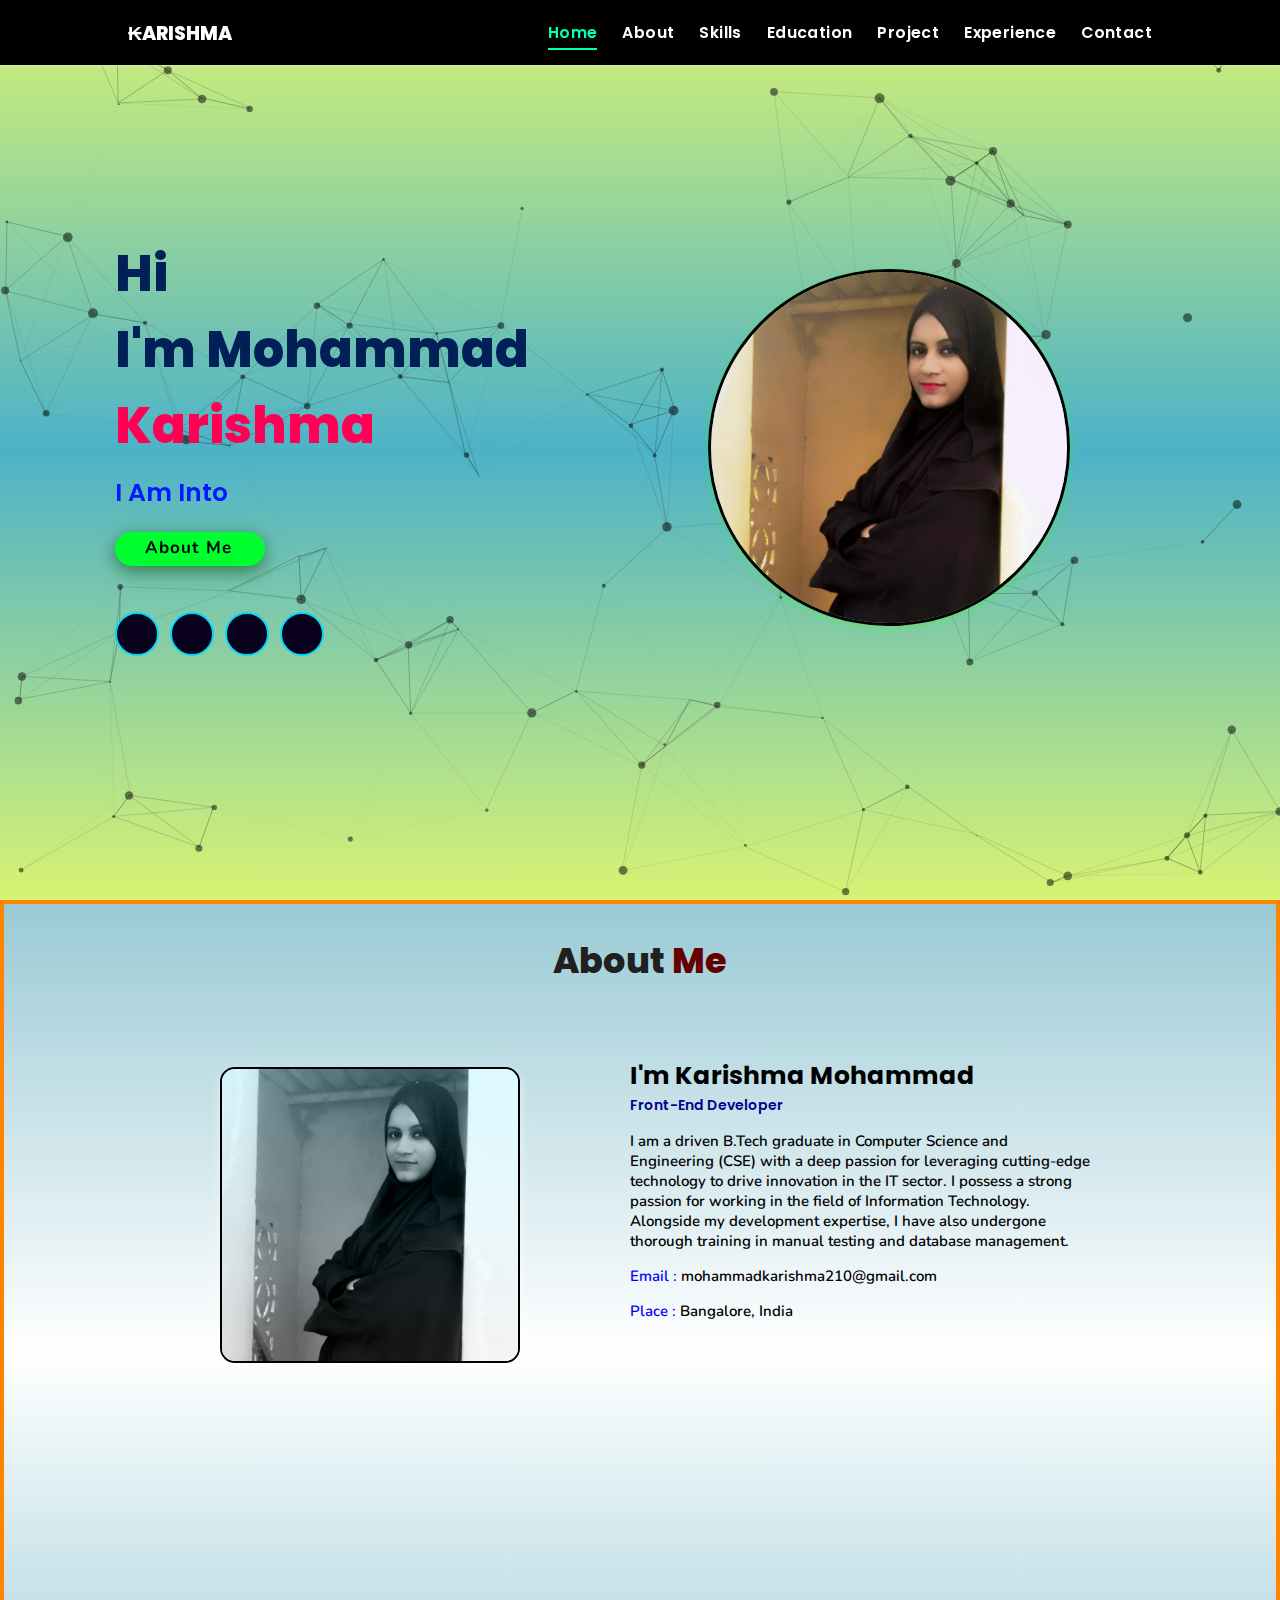
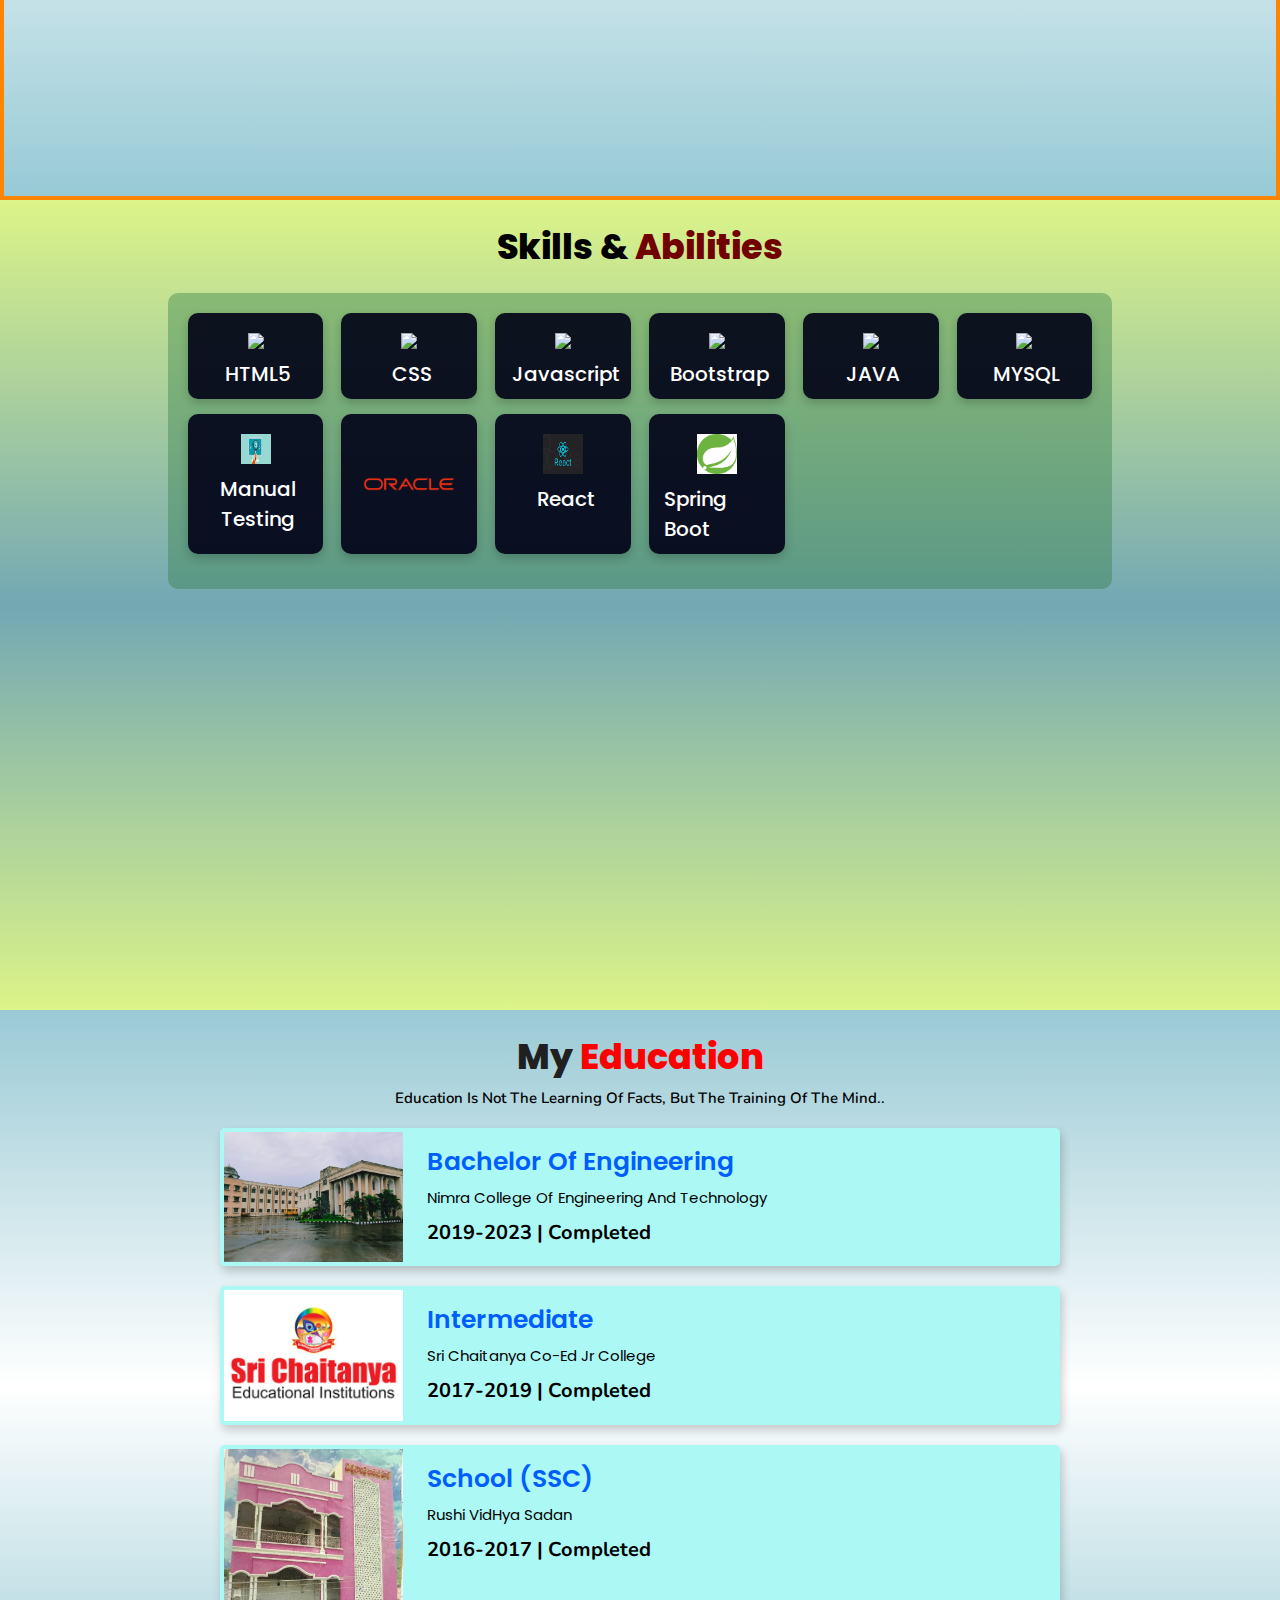
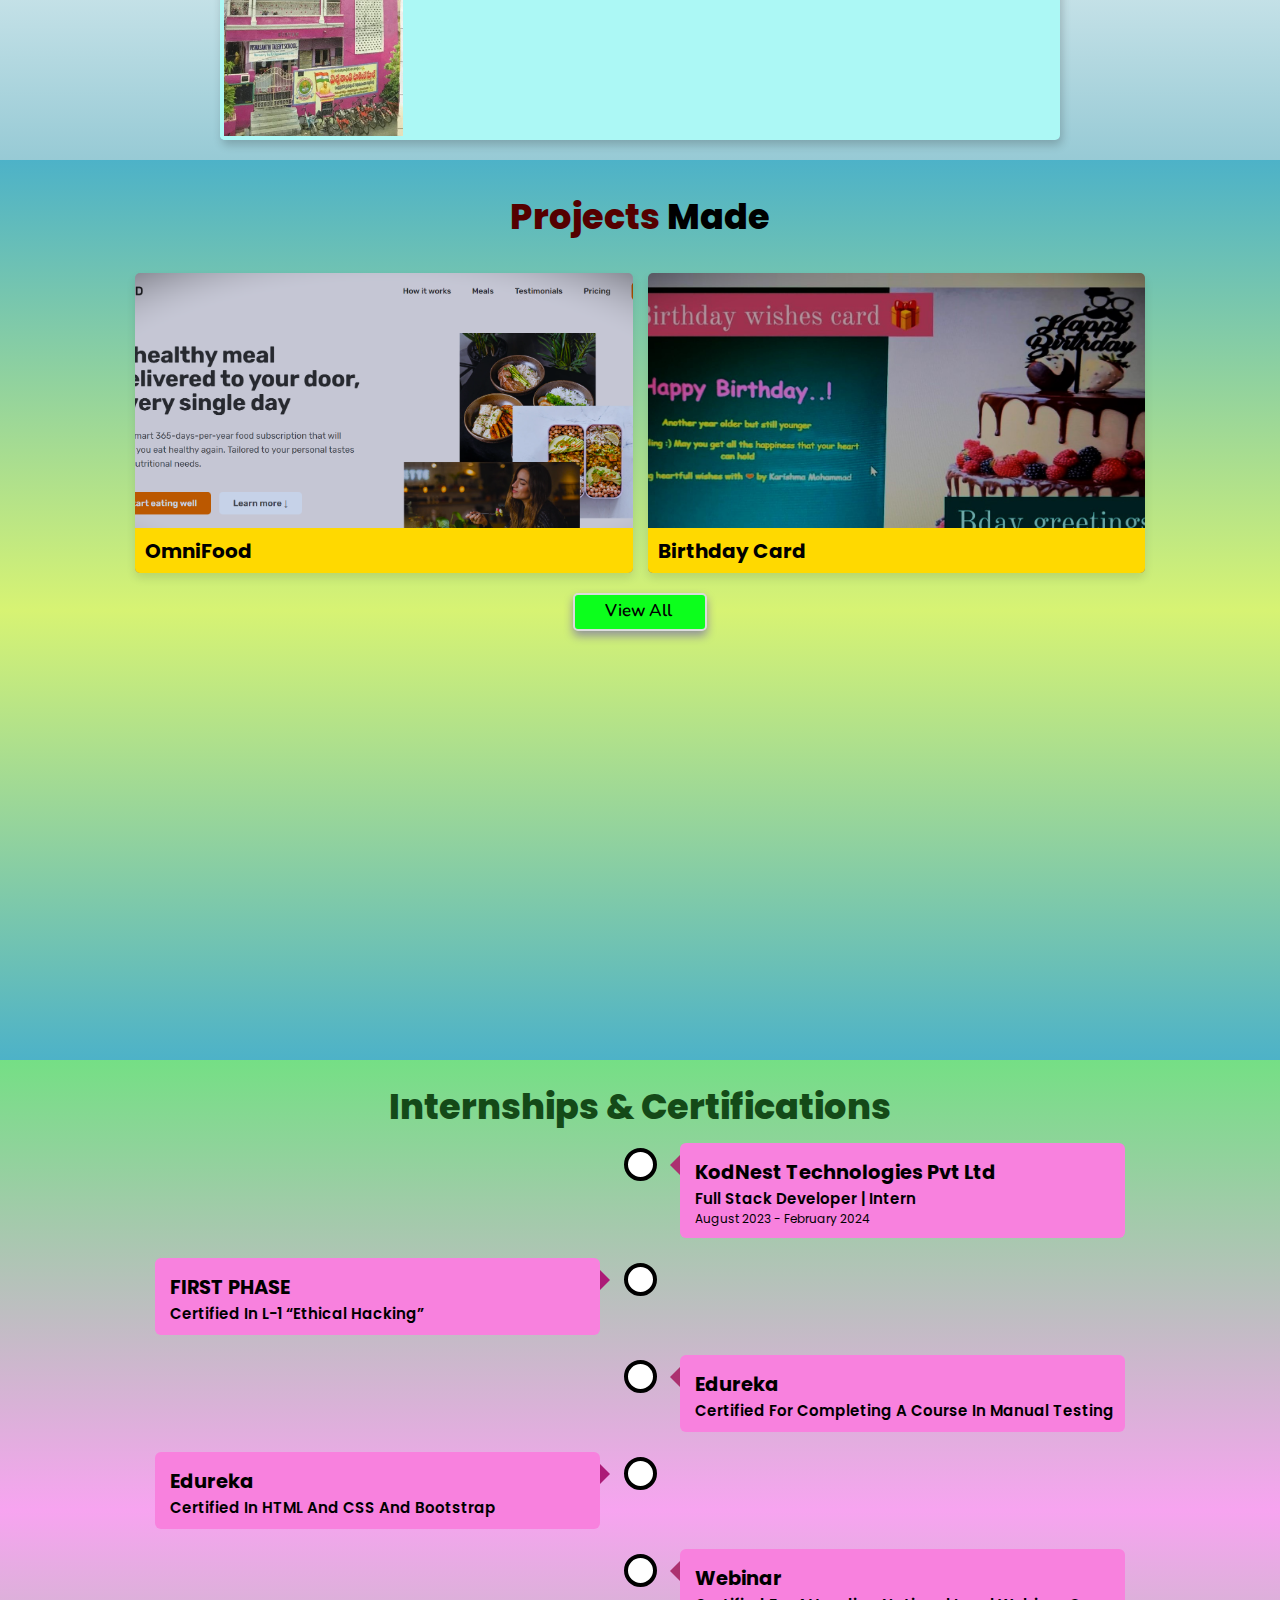
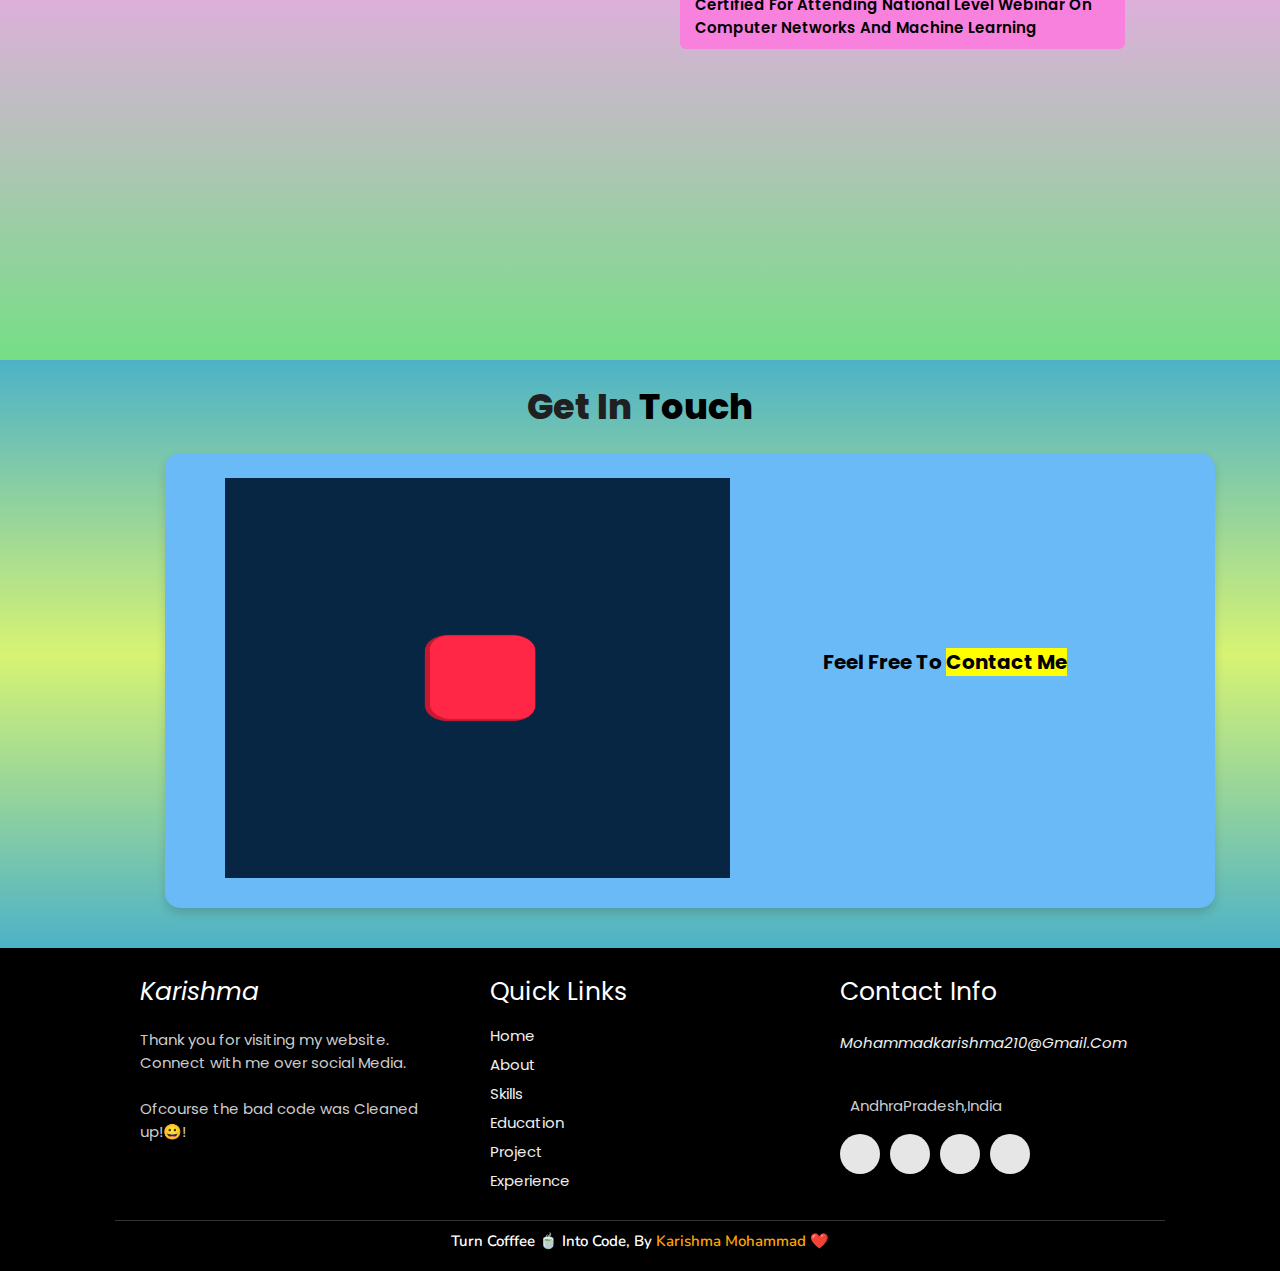
==== index.html @ 3799bb91 "Add files via upload" ====
<!DOCTYPE html>
<html lang="en">
<head>
    <meta charset="UTF-8">
    <meta http-equiv="X-UA-Compatible" content="IE=edge">
    <meta name="viewport" content="width=device-width, initial-scale=1.0">
    <meta name="keywords" content="Reshma portfolio, full stack developer, personal portfolio" />
    <meta name="description" content="Welcome to Reshma's Portfolio. Full-Stack Web Developer" />
    <!-- Custom CSS -->
    <link rel="stylesheet" href="style.css">
    <!-- Font Awesome -->
    <link rel="stylesheet" href="https://cdnjs.cloudflare.com/ajax/libs/font-awesome/5.15.3/css/all.min.css" integrity="sha512-iBBXm8fW90+nuLcSKlbmrPcLa0OT92xO1BIsZ+ywDWZCvqsWgccV3gFoRBv0z+8dLJgyAHIhR35VZc2oM/gI1w==" crossorigin="anonymous" referrerpolicy="no-referrer" />
    <!-- Favicon -->
    <link id='favicon' rel="shortcut icon" href="favicon_io/favicon-32x32.png" type="image/x-png">

    <title>Mohammad Karishma❤️</title>
</head>
<body oncontextmenu="return false">

<!-- navbar starts -->
<header>
        <h1 class="logo"><i class="fab fa-K-project"></i>₭aRISHMA</h1>

        <div id="menu" class="fas fa-bars"></div>
        <nav class="navbar">
            <ul>
            <li><a class="active" href="#home">Home</a></li>
            <li><a href="#about">About</a></li>
            <li><a href="#skills">Skills</a></li>
            <li><a href="#education">Education</a></li>
            <li><a href="#work">Project</a></li>
            <li><a href="#experience">Experience</a></li>
            <li><a href="#contact">Contact</a></li>
            </ul>
        </nav>
</header>
<!-- navbar ends -->


<!-- hero section starts -->
<section class="home" id="home">
    <div id="particles-js"></div>

    <div class="content">
    <h2>Hi<br/> I'm Mohammad <span>Karishma</span></h2>
    <p>i am into <span class="typing-text"></span></p>
    <a href="#about" class="btn"><span>About Me</span>
      <i class="fas fa-arrow-circle-down"></i>
    </a>
    <div class="socials">
        <ul class="social-icons">
          <li><a class="linkedin" aria-label="LinkedIn" href="https://www.linkedin.com/in/karishma-mohammad-346513248/" target="_blank"><i class="fab fa-linkedin"></i></a></li> 
          <li><a class="github" aria-label="GitHub" href="https://github.com/karishmamohammad21" target="_blank"><i class="fab fa-github"></i></a></li>
          <a href="mailto:mohammadkarishma210@gmail.com" class="fas fa-envelope" aria-label="Mail" target="_blank"></a>
          <a href="https://www.instagram.com/karshe_queen/" class="fab fa-instagram" aria-label="Instagram" target="_blank"></a>
        </ul>
      </div>
    </div>
<div class="image">
    <img draggable="false" class="tilt" src="images/my propic.jpg" alt="mypic">
</div>
</section>
<!-- hero section ends -->


<!-- about section starts -->
<section class="about" id="about">
    <h2 class="heading"><i class="fas fa-user-alt"></i> About <span>Me</span></h2>
    
    <div class="row">

    <div class="image">
        <img draggable="false" class="tilt" src="images/my propic.jpg" alt="">
    </div>
    <div class="content">
        <h3>I'm Karishma Mohammad</h3>
        <span class="tag">Front-end Developer</span>
        
        <p>I am a driven B.Tech graduate in Computer Science and
          Engineering (CSE) with a deep passion for leveraging
          cutting-edge technology to drive innovation in the IT
          sector. I possess a strong passion for working in the field of
          Information Technology. Alongside my development
          expertise, I have also undergone thorough training in
          manual testing and database management. </p>
        
        <div class="box-container">
            <div class="box">
              <p><span> email : </span> mohammadkarishma210@gmail.com</p>
              <p><span> place : </span> Bangalore, India</p>
            </div>
        </div>
       
    </div>
    </div>
</section>
<!-- about section ends -->

<!-- skills section starts -->
<section class="skills" id="skills">

    <h2 class="heading"><i class="fas fa-laptop-code"></i> Skills & <span>Abilities</span></h2>

    <div class="container">
          <div class="row" id="skillsContainer">

             <div class="bar">
              <div class="info">
                <img src="https://img.icons8.com/color/48/000000/html-5--v1.png"/>
                <span>HTML5</span>
              </div>
            </div> 

            <div class="bar">
              <div class="info">
                <img src="https://img.icons8.com/color/48/000000/css3.png"/>
                <span>CSS</span>
              </div>
            </div> 

            <div class="bar">
              <div class="info">
                <img src="https://img.icons8.com/color/48/000000/javascript--v1.png"/>
                <span>javascript</span>
              </div>
            </div> 

            <div class="bar">
              <div class="info">
                <img src="https://img.icons8.com/color/48/000000/bootstrap.png"/>
                <span>Bootstrap</span>
              </div>
            </div> 

            <div class="bar">
              <div class="info">
                <img src="https://img.icons8.com/color/48/000000/java-coffee-cup-logo--v1.png"/>
                <span>JAVA</span>
              </div>
            </div> 

            <div class="bar">
              <div class="info">
                <img src="https://img.icons8.com/color/48/000000/mysql-logo.png"/>
                <span>MYSQL</span>
              </div>
            </div> 
      </div>

      <div class="row" id="skillsContainer">
       <div class="bar">
        <div class="info">
          <img src="images/Software-Tester.jpg"  width="30px" height="30px"/>
          <span style="text-align: center;">Manual Testing</span>
        </div>
      </div> 

       <div class="bar">
         <div class="info">
           <img src="images/oracel.png" width="100px" height="100px"/>
         </div>
       </div> 


       <div class="bar">
        <div class="info">
          <img src="images/react.jpg" width="40px" height="40px"/>
          <span>React</span>
        </div>
      </div> 

      <div class="bar">
        <div class="info">
          <img src="images/spring.png" width="40px" height="40px"/>
          <span>Spring boot</span>
        </div>
      </div> 

      
 
 </div>
</div>
</section>
<!-- skills section ends -->


<!-- education section starts -->
<section class="education" id="education">

  <h1 class="heading"><i class="fas fa-graduation-cap"></i> My <span>Education</span></h1>

    <p class="qoute">Education is not the learning of Facts, but the training of the Mind..</p>

    <div class="box-container">

    <div class="box">
        <div class="image">
        <img draggable="false" src="images/btech Campus.jpg" alt="">
        </div>
        <div class="content">
        <h3>Bachelor of Engineering</h3>
        <p>Nimra College of Engineering and Technology</p>
        <h4>2019-2023 | Completed</h4>
        </div>
    </div>

    <div class="box">
      <div class="image">
      <img draggable="false" src="images/Sri-Chaitanya-Educational-Institutions.jpg" alt="">
      </div>
      <div class="content">
      <h3>Intermediate</h3>
      <p>Sri Chaitanya Co-ed jr college</p>
      <h4>2017-2019 | Completed</h4>
      </div>
    </div>

    <div class="box">
      <div class="image">
      <img draggable="false" src="images/school.jpg" alt="">
      </div>
      <div class="content">
      <h3>School (SSC)</h3>
      <p>Rushi VidHya Sadan</p>
      <h4>2016-2017 | Completed</h4>
      </div>
    </div>

</div>
</section>
<!-- education section ends -->


<!-- work project section starts -->
<section class="work" id="work">

  <h2 class="heading"><i class="fas fa-laptop-code"></i> Projects <span>Made</span></h2>

  <div class="box-container">

     <div class="box tilt">
      <img draggable="false" src="images/projectomnifood.png" alt="" />
      <div class="content">
        <div class="tag">
        <h3>OmniFood</h3>
        </div>
        <div class="desc">
          <p>A Healthy Meal Delivered To Your Door, Every Single Day</p>
          <div class="btns">
            <a href="#" class="btn" target="_blank">Turn Cofffee 🍵 into Code</a>
           </div>
        </div>
      </div>
    </div> 

    <div class="box tilt">
      <img draggable="false" src="images/projectbday.jpg" alt="greeting card" />
      <div class="content">
        <div class="tag">
        <h3>Birthday Card</h3>
        </div>
        <div class="desc">
          <p>Wish a day Fills with Love❤️</p>
          <div class="btns">
            <a href="#" class="btn" target="_blank"></i>Turn Cofffee 🍵 into Code</a>
           </div>
        </div>
      </div>
    </div> 

</div>

<div class="viewall">
  <a href="project.html" class="btn"><span>View All</span>
    <i class="fas fa-arrow-right"></i>
</a>
</div>

</section>
<!-- work project section ends -->

<!-- internship section starts -->
<section class="experience" id="experience">
  <h2 class="heading"><i class="fas fa-briefcase"></i> Internships & Certifications</h2>
  <div class="timeline">
    <div class="container right">
      <div class="content">
        <div class="tag">
          <h2>KodNest Technologies Pvt Ltd</h2>
        </div>
        <div class="desc">
            <h3>Full Stack Developer | Intern</h3>
            <p>August 2023 - february 2024</p>
        </div>
      </div>
    </div>

    <div class="container left">
      <div class="content">
        <div class="tag">
          <h2>FIRST PHASE</h2>
        </div>
        <div class="desc">
            <h3>Certified in L-1 “Ethical Hacking”</h3>
        </div>
      </div>
    </div>

    <div class="container right">
      <div class="content">
        <div class="tag">
          <h2>Edureka </h2>
        </div>
        <div class="desc">
            <h3> Certified for completing a course in Manual Testing </h3>
        </div>
      </div>
    </div>

    <div class="container left">
      <div class="content">
        <div class="tag">
          <h2>Edureka</h2>
        </div>
        <div class="desc">
            <h3>Certified in HTML and CSS and bootstrap </h3>
        </div>
      </div>
    </div>
    <div class="container right">
        <div class="content">
          <div class="tag">
            <h2>webinar</h2>
          </div>
          <div class="desc">
              <h3>Certified for attending National Level Webinar on Computer Networks and Machine Learning</h3>
          </div>
        </div>
      </div>
  </div>
</section>
<!-- internship section ends -->

<!-- contact section starts -->
<section class="contact" id="contact">
  
  <h2 class="heading"><i class="fas fa-headset"></i> Get in <span>Touch</span></h2>

  <div class="container">
    <div class="content">
      <div class="image-box">
        <img draggable="false" src="images/loader.gif" alt="">
      </div>
      <div class="text">
        <h1>Feel free to <mark>contact me</mark></h1>
          <div class="share">
              <a href="https://www.linkedin.com/in/karishma-mohammad-346513248/" class="fab fa-linkedin" aria-label="LinkedIn" target="_blank"></a>
              <a href="https://www.instagram.com/karshe_queen/" class="fab fa-instagram" aria-label="Instagram" target="_blank"></a>
              <a href="mailto:mohammadkarishma@gmail.com" class="fas fa-envelope" aria-label="Mail" target="_blank"></a>
              <a href="https://github.com/karishmamohammad21" class="fab fa-github" aria-label="GitHub" target="_blank"></a>
          </div>
      </div>
  </div>
  </div>
</section>
<!-- contact section ends -->


<!-- footer section starts -->
<section class="footer">

  <div class="box-container">

      <div class="box">
          <h3><i>Karishma</i></h3>
          <p>Thank you for visiting my  website. Connect with me over social Media. <br/> <br/> Ofcourse the bad code was Cleaned up!😀!</p>
      </div>

      <div class="box">
          <h3>Quick links</h3>
          <a href="#home"><i class="fas fa-chevron-circle-right"></i> Home</a>
          <a href="#about"><i class="fas fa-chevron-circle-right"></i> About</a>
          <a href="#skills"><i class="fas fa-chevron-circle-right"></i> Skills</a>
          <a href="#education"><i class="fas fa-chevron-circle-right"></i> Education</a>
          <a href="#Project"><i class="fas fa-chevron-circle-right"></i> Project</a>
          <a href="#experience"><i class="fas fa-chevron-circle-right"></i> Experience</a>
      </div>

      <div class="box">
          <h3>contact info</h3>
          <p> <i class="fas fa-envelope"><a href="mailto:mohammadkarishma@gmail.com">mohammadkarishma210@gmail.com</a></i></p>
          <p> <i class="fas fa-map-marked-alt"></i>AndhraPradesh,India</p>
          <div class="share">
              <a href="https://www.linkedin.com/in/karishma-mohammad-346513248/" class="fab fa-linkedin" aria-label="LinkedIn" target="_blank"></a>
              <a href="https://github.com/karishmamohammad21" class="fab fa-github" aria-label="GitHub" target="_blank"></a>
              <a href="mailto:mohammadkarishma210@gmail.com" class="fas fa-envelope" aria-label="Mail" target="_blank"></a>
              <a href="https://www.instagram.com/karshe_queen/" class="fab fa-instagram" aria-label="Instagram" target="_blank"></a>
          </div>
      </div>
  </div>

  <h1 class="credit">Turn Cofffee 🍵 into Code, by<a href="#"> Karishma Mohammad ❤️</a></h1>

</section>
<!-- footer section ends -->


<!-- scroll top btn -->
<a href="#home" aria-label="ScrollTop" class="fas fa-angle-up" id="scroll-top"></a>
<!-- scroll back to top -->


<!-- ==== ALL MAJOR JAVASCRIPT CDNS STARTS ==== -->
<!-- jquery cdn -->
<script src="https://cdnjs.cloudflare.com/ajax/libs/jquery/3.6.0/jquery.min.js" integrity="sha512-894YE6QWD5I59HgZOGReFYm4dnWc1Qt5NtvYSaNcOP+u1T9qYdvdihz0PPSiiqn/+/3e7Jo4EaG7TubfWGUrMQ==" crossorigin="anonymous" referrerpolicy="no-referrer"></script>

<!-- typed.js cdn -->
<script src="https://cdnjs.cloudflare.com/ajax/libs/typed.js/2.0.5/typed.min.js" integrity="sha512-1KbKusm/hAtkX5FScVR5G36wodIMnVd/aP04af06iyQTkD17szAMGNmxfNH+tEuFp3Og/P5G32L1qEC47CZbUQ==" crossorigin="anonymous" referrerpolicy="no-referrer"></script>

<!-- particle.js links -->
<script src="particles.min.js"></script>
<script src="app.js"></script>

<!-- vanilla tilt.js links -->
<script src="https://cdnjs.cloudflare.com/ajax/libs/vanilla-tilt/1.7.0/vanilla-tilt.min.js" integrity="sha512-SttpKhJqONuBVxbRcuH0wezjuX+BoFoli0yPsnrAADcHsQMW8rkR84ItFHGIkPvhnlRnE2FaifDOUw+EltbuHg==" crossorigin="anonymous" referrerpolicy="no-referrer"></script>

<!-- scroll reveal anim -->
<script src="https://unpkg.com/scrollreveal"></script>

<script
      type="text/javascript"
      src="https://cdn.jsdelivr.net/npm/emailjs-com@3/dist/email.min.js"
    ></script>

<!-- ==== ALL MAJOR JAVASCRIPT CDNS ENDS ==== -->

<script src="script.js"></script>

</body>
</html>
---- style.css ----
@import url("https://fonts.googleapis.com/css2?family=Poppins:wght@400;600;700&display=swap");
@import url("https://fonts.googleapis.com/css2?family=Nunito:ital,wght@0,300;0,400;0,600;0,700;1,300;1,400&display=swap");

* {
  margin: 0;
  padding: 0;
  box-sizing: border-box;
  text-decoration: none;
  outline: none;
  border: none;
  text-transform: capitalize;
  transition: all 0.2s linear;
}
html {
  font-size: 62.5%;
  overflow-x: hidden;
  scroll-behavior: smooth;
}
body {
  background: #fff5f5;
  font-family: "Poppins", sans-serif;
}

*::selection {
  background: #5b7200;
  color: #fff;
}

html {
  font-size: 62.5%;
  overflow-x: hidden;
}
html::-webkit-scrollbar {
  width: 0.8rem;
}
html::-webkit-scrollbar-track {
  background: rgb(0, 0, 0);
}
html::-webkit-scrollbar-thumb {
  background: #420177;
}

/* pre loader start */
.loader-container {
  position: fixed;
  top: 0;
  left: 0;
  z-index: 10000;
  background: #000000;
  display: flex;
  align-items: center;
  justify-content: center;
  height: 100%;
  width: 100%;
}
.loader-container.fade-out {
  top: -120%;
}
/* pre loader end */

/* navbar starts */
header {
  position: fixed;
  top: 0;
  left: 0;
  right: 0;
  z-index: 1000;
  display: flex;
  align-items: center;
  justify-content: space-between;
  padding: 1.7rem 10%;
  height: 6.5rem;
  background-color: #000000;
  box-shadow: 0 1px 4px rgba(255, 255, 255, 0.3);
}
section {
  min-height: 100vh;
  padding: 2rem 9%;
}
.heading {
  font-size: 3.5rem;
  color: rgb(32, 32, 32);
  font-weight: 800;
  text-align: center;
}
.heading span {
  color: rgb(0, 246, 12);
}
header .logo {
  font-size: 1.9rem;
  font-weight: 800;
  text-decoration: none;
  color: #ffffff;
}
header .logo i {
  font-size: 2.2rem;
}
header .logo:hover {
  color: #fc9300;
}
header .navbar ul {
  list-style: none;
  display: flex;
  justify-content: center;
  align-items: center;
}
header .navbar li {
  margin-left: 2.5rem;
}
header .navbar ul li a {
  font-size: 1.57rem;
  color: #ffffff;
  font-weight: 600;
  text-decoration: none;
  letter-spacing: 0.04rem;
  transition: 0.2s;
}
header .navbar ul li a.active,
header .navbar ul li a:hover {
  color: #00ffb7;
  border-bottom: 0.2rem solid #00ffb7;
  padding: 0.5rem 0;
}
/* navbar ends */

/* hamburger icon starts*/
#menu {
  font-size: 3rem;
  cursor: pointer;
  color: rgb(177, 42, 204);
  display: none;
}
@media (max-width: 768px) {
  #menu {
    display: block;
  }
  header .navbar {
    position: fixed;
    top: 6.5rem;
    right: -120%;
    width: 75%;
    height: 100%;
    text-align: left;
    align-items: flex-start;
    background-color: #c71019;
  }
  header .navbar ul {
    flex-flow: column;
    padding: 1rem;
  }
  header .navbar ul li {
    text-align: center;
    width: 100%;
    margin: 1rem 0;
    border-radius: 0.5rem;
    width: 26rem;
  }
  header .navbar ul li a {
    display: block;
    padding: 1rem;
    text-align: left;
    color: #fff;
    font-size: 2rem;
  }
  header .navbar ul li a.active,
  header .navbar ul li a:hover {
    padding: 1rem;
    color: #78c300;
    border-radius: 0.5rem;
    border-bottom: 0.5rem solid #00ddff;
  }
  .fa-times {
    transform: rotate(180deg);
  }
  header .navbar.nav-toggle {
    right: 0;
  }
}
/* hamburger icon ends */

/* hero section starts*/
.home {
  position: relative;
  display: flex;
  flex-wrap: wrap;
  gap: 1.5rem;
  min-height: 100vh;
  align-items: center;
  background: linear-gradient(to bottom, #d7f373, #4db2c8, #d7f373);
}
.home #particles-js {
  position: absolute;
  top: 0;
  left: 0;
  height: 100%;
  width: 100%;
}
.home::before {
  content: "";
  position: absolute;
  top: 0;
  left: 0;
  height: 100%;
  width: 100%;
}
.home .content {
  flex: 1 1 40rem;
  padding-top: 1rem;
  z-index: 1;
}
.home .image {
  flex: 1 1 40rem;
  z-index: 1;
}
.home .image img {
  width: 70%;
  margin-left: 6rem;
  border-radius: 50%;
  border: 3px solid black;
  box-shadow: 0 2px 8px rgba(43, 255, 0, 0.3);
  cursor: pointer;
}
.home .image img:hover {
  box-shadow: 0 5px 15px rgba(255, 0, 0, 0.5);
}
.home .content h2 {
  font-size: 5rem;
  font-weight: 800;
  color: #002057;
}
.home .content h2 span {
  font-size: 5rem;
  font-weight: 800;
  color: #ff0055;
}
.home .content p {
  font-size: 2.5rem;
  color: #001aff;
  font-weight: 600;
  padding: 1rem 0;
}
.home .content p span {
  font-size: 2.5rem;
  color: rgb(0, 0, 0);
  font-weight: 600;
  padding: 1rem 0;
}
.home .btn {
  margin-top: 1rem;
  position: absolute;
  line-height: 0;
  padding: 1.6rem 3rem;
  border-radius: 4em;
  
  transition: 0.5s;
  color: #000000;
  background: #00ff2f;
  box-shadow: 0px 5px 18px rgba(5, 71, 0, 0.6);
  font-family: "Nunito", sans-serif;
}
.home .btn span {
  font-weight: 700;
  font-size: 1.7rem;
  letter-spacing: 0.1rem;
}
.home .btn i {
  margin-left: 0.3rem;
  font-size: 1.5rem;
  transition: 0.3s;
}
.home .btn:hover {
  background: #ce7878;
  border: 3px solid black;
}
.home .btn:hover i {
  transform: translateX(5px);
}
/* social icons start */
.socials {
  position: relative;
  margin-top: 9rem;
}
.socials .social-icons {
  padding-left: 0;
  margin-bottom: 0;
  list-style: none;
}
.socials .social-icons li {
  display: inline-block;
  margin-bottom: 14px;
}
.social-icons a {
  font-size: 2rem;
  display: inline-block;
  line-height: 44px;
  color: #00d9ff;
  border: 2px solid #00d9ff;
  background-color: #09011b;
  width: 44px;
  height: 44px;
  text-align: center;
  margin-right: 8px;
  border-radius: 100%;
  -webkit-transition: all 0.2s linear;
  -o-transition: all 0.2s linear;
  transition: all 0.2s linear;
}
.social-icons a:active,
.social-icons a:focus,
.social-icons a:hover {
  color: #ffffff;
  background-color: #0685da;
}
.social-icons a.github:hover {
  background-color: #0e0e0e;
}
.social-icons a.twitter:hover {
  background-color: #00aced;
}
.social-icons a.linkedin:hover {
  background-color: #007bb6;
}
.social-icons a.dev:hover {
  background-color: #070707;

}
/* social icons end */

/* hero media queries starts*/
@media (max-width: 450px) {
  .home .btn {
    margin: 4rem 0;
  }
  .socials {
    margin-top: 12rem;
  }
  .home .image img {
    margin-top: -12rem;
  }
  .home .content p {
    font-size: 2.2rem;
  }
  .home .content p span {
    font-size: 2.2rem;
  }
}
/* hero media queries ends*/
/* hero section end */

/* about section starts */
.about {
    background: linear-gradient(to bottom, #9acad5,  #ffffff,#97cad5);
  border: 4px solid rgb(255, 132, 0);
  padding-top: 30px;
}
.about .row {
  display: flex;
  flex-direction: row;
  gap: 2rem;
  flex-wrap: wrap;
  padding: 4rem;
 
}
.about .heading span{
    color: #630000;
}
.about .row .image {
  text-align: center;
  flex: 1 1 35rem;
}
.about .row .image img {
  margin: 4rem;
  width: 30rem;
  height: auto;
  border-radius: 5%;
  border: 2px solid black;
  box-shadow: 0 5px 10px rgba(255, 255, 255, 0.6);
  mix-blend-mode: luminosity;
  transition: 0.3s;
  cursor: pointer;
}
.about .row .image img:hover {
  mix-blend-mode: normal;
}
.about .row .content {
  flex: 1 1 45rem;
  padding: 3rem;
}
.about .row .content h3 {
  color: rgb(0, 0, 0);
  font-size: 2.5rem;
}
.about .row .content .tag {
  font-size: 1.4rem;
  color: #02008e;
  font-weight: 600;
  margin-top: 1rem;
}
.about .row .content p {
  font-size: 1.5rem;
  margin-top: 1.5rem;
  font-family: "Nunito";
  font-weight: 600;
  text-transform: none;
}
.about .row .content .box-container {
  display: flex;
  flex-wrap: wrap;
  gap: 1.5rem;
  font-family: "Nunito";
  font-weight: 600;
}
.about .row .content .box-container .box p {
  text-transform: none;
}
.about .row .content .box-container .box p span {
  color: #0800ff;
}

/* about media queries starts*/
@media screen and (max-width: 600px) {
  .about .row .image {
    margin-top: 2rem;
  }
  .about .row .image img {
    margin: 0 auto;
    width: 80%;
    mix-blend-mode: normal;
  }
  .about .row {
    padding: 0.5rem;
    margin-bottom: 7rem;
  }
  .about .row .content {
    padding: 1rem;
  }
  .about .row .content .box-container {
    gap: 0;
  }
}
/* about media queries ends*/
/* about section ends */

/* skills section starts */
.skills {
  min-height: 90vh;
  background: linear-gradient(to bottom,   #dcf488,#73a8b4 , #dcf488);
}
.skills h2 {
  color: #000000;
}
.skills .heading span {
  color: rgb(113, 0, 0);
}
.skills .container {
  background: rgba(51, 124, 69, 0.4);
  color: #ffffff;
  border-radius: 1rem;
  padding: 2rem;
  width: 90%;
  margin: auto;
  margin-top: 2rem;
}
.skills .container .row {
  display: grid;
  grid-template-columns: repeat(6, 1fr);
  flex-wrap: wrap;
  gap: 1.8rem;
}
.skills .container .bar {
  margin-bottom: 15px;
  padding: 10px;
  border-radius: 1rem;
  box-shadow: 0 4px 10px rgba(0, 0, 0, 0.2);
  background: rgba(0, 0, 22, 0.9);
  transition: 0.2s;
}
.skills .container .bar:hover {
  box-shadow: 0 8px 10px rgba(0, 2, 68, 0.8) !important;
  background-color: rgba(0, 0, 0, 0.9) !important;
}
.skills .container .bar .info {
  display: flex;
  flex-direction: column;
  align-items: center;
  gap: 1rem;
  margin-top: 1rem;
}
.skills .container .bar .info i {
  font-size: 4rem;
}
.skills .container .bar .info span {
  font-size: 2rem;
  font-weight: 500;
  font-family: "Poppins";
  margin-left: 0.5rem;
}
/* skills media queries starts*/
@media screen and (max-width: 600px) {
  .skills .container {
    padding: 0;
    margin: 0;
  }
  .skills .container .row {
    grid-template-columns: repeat(2, 1fr);
    margin: 1rem;
    padding: 2rem 0.2rem 2rem 0.2rem;
    gap: 1rem;
  }
  .skills .container {
    margin-top: 5px;
    width: 100%;
  }
}
/* skills media queries ends*/
/* skills section ends */

/* education section starts */
.education {
    background: linear-gradient(to bottom, #9acad5,  #ffffff,#97cad5);
  min-height: 80vh;
}
.education .heading span{
  color: #ff0000;
}
.education .qoute {
  font-size: 1.5rem;
  text-align: center;
  font-family: "Nunito", sans-serif;
  font-weight: 600;
  margin-top: 0.5rem;
}
.education .box-container {
  display: flex;
  flex-wrap: wrap;
  justify-content: center;
  align-items: center;
  flex-direction: column;
  
}
.education .box-container .box {
  display: flex;
  flex-direction: row;
  width: 80%;
  border-radius: 0.5rem;
  box-shadow: 0.2rem 0.5rem 1rem rgba(0, 0, 0, 0.2);
  text-align: center;
  position: relative;
  margin-top: 2rem;
  overflow: hidden;
  transition: 0.3s;
  background: rgb(172, 248, 245);
}
.education .box-container .box:hover {
  transform: scale(1.03);
  box-shadow: 1rem 0.5rem 1.2rem rgba(0, 0, 0, 0.3);
}
.education .box-container .box .image {
  flex: 1 1 20rem;
  border: 4px solid rgb(172, 248, 245);
  width: 100%;
}
.education .box-container .box img {
  object-fit: cover;
  position: relative;
  width: 100%;
  height: 100%;
}
.education .box-container .box .content {
  position: relative;
  display: flex;
  flex-direction: column;
  padding: 1rem;
  flex-wrap: wrap;
  flex: 1 1 70rem;
}
.education .box-container .box .content h3 {
  font-size: 2.5rem;
  color: #005eff;
  padding: 0.5rem 0;
  font-weight: 600;
  text-align: left;
  margin-left: 1rem;
}
.education .box-container .box .content p {
  font-size: 1.5rem;
  margin-left: 1rem;
  text-align: left;
}
.education h4 {
  font-size: 2rem;
  color: rgb(0, 0, 0);
  text-align: left;
  margin: 1rem;
  font-family: "Nunito", sans-serif;
  font-weight: 700;
}

/* education media queries starts*/
@media screen and (max-width: 600px) {
  .education .box-container .box {
    flex-direction: column;
    width: 100%;
  }
  .education .box-container .box .image {
    width: 100%;
    height: 25rem;
  }
  .education .box-container .box img {
    width: 100%;
  }
  .education .box-container .box .content {
    position: relative;
    display: flex;
    flex-direction: column;
    padding: 1rem;
    flex-wrap: wrap;
    flex: 0;
  }
  .education .btns {
    margin-top: 2rem;
    margin-left: 1rem;
    margin-right: 1rem;
    flex-wrap: wrap;
  }
}
/* education media queries ends*/
/* education section ends */

/* work section starts */
.work {
  /* background: #010124; */
  background: linear-gradient(to bottom, #4db2c8,  #d7f373,#4db2c8);
}
.work h2 {
  color: #550000;
  padding: 1rem;
}
.work .heading span {
  color: rgb(0, 0, 0);
}
.work .box-container {
  display: flex;
  flex-wrap: wrap;
  gap: 1.5rem;
  margin: 2rem;
}
.work .box-container .box {
  flex: 1 1 30rem;
  border-radius: 0.5rem;
  box-shadow: 0 0.5rem 1rem rgba(0, 0, 0, 0.1);
  position: relative;
  overflow: hidden;
  height: 30rem;
}
.work .box-container .box img {
  height: 100%;
  width: 100%;
  object-fit: cover;
}
.work .box-container .box .content {
  height: 100%;
  width: 100%;
  position: absolute;
  top: 85%;
  left: 0;
  background: rgba(170, 155, 155, 0.9);
  display: flex;
  flex-direction: column;
}
.work .box-container .box .content .tag {
  display: flex;
  flex-direction: row;
  justify-content: space-between;
  align-items: center;
  height: 4.5rem;
  width: 100%;
  padding-left: 1rem;
  background: #ffd900;
}
.work .box-container .box .content .tag h3 {
  font-size: 2rem;
}
.work .box-container .box:hover .content {
  top: 25%;
}
.work .desc {
  margin: 2rem;
  display: flex;
  flex-direction: column;
  justify-content: center;
}
.work .desc p {
  font-size: 1.5rem;
}
.work .desc .btns {
  display: flex;
  justify-content: space-between;
  width: 100%;
  margin-top: 2rem;
}
.work .desc .btns .btn {
  line-height: 0;
  display: inline;
  padding: 1.5rem 2.5rem;
  border-radius: 0.5rem;
  font-size: 1.5rem;
  color: #ea1717;
  background: rgb(12, 12, 12);
  margin-right: 2rem;
}
.work .desc .btns .btn:hover {
  background: #310ae0f5;
}
.work .viewall {
  display: flex;
  justify-content: center;
  color: #001aff;
}
.work .viewall .btn {
  position: relative;
  line-height: 0;
  padding: 1.6rem 3rem;
  border-radius: 0.5em;
  transition: 0.5s;
  color: rgb(0, 0, 0);
  background-color: #0cff1c;
  font-weight: 700;
  border: 2px solid #dcdcdc;
  box-shadow: 0px 5px 10px rgba(51, 7, 208, 0.4);
  text-align: center;
}
.work .viewall .btn span {
  font-weight: 600;
  font-size: 1.7rem;
  font-family: "Nunito", sans-serif;
}
.work .viewall .btn i {
  margin-left: 0.3rem;
  font-size: 1.5rem;
  transition: 0.3s;
}
.work .viewall .btn:hover {
  background: #e5f31a;
  color: #000;
}
.work .viewall .btn:hover i {
  transform: translateX(5px);
}
/* work section ends */

/* experience section starts */
.experience .timeline {
  position: relative;
  max-width: 1200px;
  margin: 0 auto;
}
.experience .timeline::after {
  content: "";
  position: absolute;
  width: 6px;
  background: #004304;
  top: 0;
  bottom: 0;
  left: 50%;
  margin-left: -3px;
  z-index: -2;
}
.experience{
    background: linear-gradient(to bottom,#75df85 , #f7a4f0, #75df85);
}
.experience .heading{
    color: #144a18;

}
.experience .container {
  padding: 10px 40px;
  position: relative;
  background-color: inherit;
  width: 50%;
}
/*circles on timeline*/
.experience .container::after {
  content: "\f0b1";
  position: absolute;
  width: 25px;
  height: 25px;
  right: -17px;
  background-color: rgb(255, 255, 255);
  border: 4px solid #000000;
  top: 15px;
  border-radius: 50%;
  z-index: 100;
  font-size: 1.89rem;
  text-align: center;
  font-weight: 600;
  color: #001aff;
  font-family: "Font Awesome\ 5 Free";
}
.experience .left {
  left: 0;
}
.experience .right {
  left: 50%;
}
/* arrows pointing right */
.experience .left::before {
  content: " ";
  height: 0;
  position: absolute;
  top: 22px;
  width: 0;
  z-index: 1;
  right: 30px;
  border: medium solid #f68c09;
  border-width: 10px 0 10px 10px;
  border-color: transparent transparent transparent #ac1b77;
}
/* arrows pointing left  */
.experience .right::before {
  content: " ";
  height: 0;
  position: absolute;
  top: 22px;
  width: 0;
  z-index: 1;
  left: 30px;
  border: medium solid #000000;
  border-width: 10px 10px 10px 0;
  border-color: transparent #ac3170 transparent transparent;
}
.experience .right::after {
  left: -16px;
}
.experience .content {
  background-color: #f881de;
  position: relative;
  border-radius: 6px;
}
.experience .content .tag {
  font-size: 1.3rem;
  padding-top: 1.5rem;
  padding-left: 1.5rem;
}
.experience .content .desc {
  margin-left: 1.5rem;
  padding-bottom: 1rem;
}
.experience .content .desc h3 {
  font-size: 1.5rem;
  font-weight: 600;
}
.experience .content .desc p {
  font-size: 1.2rem;
}
/* view all button */
.morebtn {
  display: flex;
  justify-content: center;
}
.morebtn .btn {
  position: relative;
  line-height: 0;
  padding: 1.6rem 3rem;
  border-radius: 0.5em;
  transition: 0.5s;
  color: #f5eaea;
  background: #7261bf;
  box-shadow: 0px 5px 10px rgba(48, 68, 247, 0.6);
  text-align: center;
}
.morebtn .btn span {
  font-weight: 600;
  font-size: 1.7rem;
  font-family: "Nunito", sans-serif;
}
.morebtn .btn i {
  margin-left: 0.3rem;
  font-size: 1.5rem;
  transition: 0.3s;
}
.morebtn .btn:hover {
  background: #1a047e;
}
.morebtn .btn:hover i {
  transform: translateX(5px);
}

/* Media queries - Responsive timeline on screens less than 600px wide */
@media screen and (max-width: 600px) {
  .experience {
    min-height: 80vh;
  }
  .experience .timeline {
    margin-top: 2rem;
  }
  .experience .timeline::after {
    left: 31px;
  }
  .experience .container {
    width: 100%;
    padding-left: 8rem;
    padding-right: 2rem;
  }
  .experience .container::after {
    font-size: 2.2rem;
  }
  .experience .container::before {
    left: 61px;
    border: medium solid #f9aa48;
    border-width: 10px 10px 10px 0;
    border-color: transparent  #f9aa48 transparent transparent;
  }
  .experience .left::after {
    left: 15px;
  }
  .experience .right::after {
    left: 15px;
  }
  .experience .right {
    left: 0%;
  }
  .morebtn {
    margin-top: 3rem;
  }
}
/* experience media queries ends */
/* experience section ends */

/* contact section starts */
.contact {
    background: linear-gradient(to bottom, #4db2c8,  #d7f373,#4db2c8);
    min-height: 60vh;
}
.contact .heading span{
  color: #000000;
}
.contact .container {
  max-width: 1050px;
  width: 100%;
  background: #69baf7;
  border-radius: 1.5rem;
  margin: 2rem 5rem;
  box-shadow: 0 5px 10px rgba(0, 0, 0, 0.15);
}
.contact .container .content {
  display: flex;
  align-items: center;
  justify-content: space-between;
  padding: 2.5rem 2rem;
}
.contact .content .image-box {
  max-width: 60%;
  margin-left: 4rem;
}
.contact .content .image-box img {
  width: 100%;
  height: 40rem;
  position: relative;
}
.contact .content .text {
  width: 45%;
  margin-right: 3.5rem;
  text-align: center;
}

.contact .content .text .share a{
  font-size: 2.5rem;
  justify-content: space-around;
  margin: 3rem;
  
}

.contact .content .text .share a:hover{
    transform: scale(2)
}

.button-area button {
  color: #fff;
  border: none;
  outline: none;
  font-size: 1.8rem;
  cursor: pointer;
  border-radius: 5px;
  padding: 13px 25px;
  background: #2506ad;
  box-shadow: 0px 5px 10px rgba(48, 68, 247, 0.6);
  transition: 0.3s ease;
  font-family: "Nunito", sans-serif;
}
.button-area button:hover {
  background: #421cecf5;
}
.button-area span {
  font-size: 17px;
  padding: 1rem;
  display: none;
}
.button-area button i {
  position: relative;
  top: 6px;
  left: 2px;
  font-size: 1.5rem;
  transition: 0.3s;
  color: #fff;
}
.button-area button:hover i {
  left: 8px;
}
/* contact section media queries starts */
@media (max-width: 900px) {
  .contact {
    min-height: 70vh;
  }
  .contact .container {
    margin: 3rem 0 2rem 0;
  }
  .contact .container .content {
    padding: 18px 12px;
  }
  .contact .content .image-box {
    display: none;
  }
  .contact .content text {
    width: 100%;
    margin-right: 2rem;
  }
}
/* contact section media queries ends */
/* contact section ends */

/* footer section starts */
.footer {
  min-height: auto;
  padding-top: 0;
  background: rgb(0, 0, 0);
}
.footer .box-container {
  display: flex;
  justify-content: center;
  flex-wrap: wrap;
}
.footer .box-container .box {
  flex: 1 1 25rem;
  margin: 2.5rem;
}
.footer .box-container .box h3 {
  font-size: 2.5rem;
  color: #fff;
  padding-bottom: 1rem;
  font-weight: normal;
}
.footer .box-container .box p {
  font-size: 1.5rem;
  color: #ccc;
  padding: 0.7rem 0;
  text-transform: none;
}
.footer .box-container .box p i {
  padding-right: 1rem;
  color: #ffae00;
}
.footer .box-container .box a {
  font-size: 1.5rem;
  color: rgb(238, 238, 238);
  padding: 0.3rem 0;
  display: block;
}
.footer .box-container .box a:hover {
  color: #ffae00;
}
.footer .box-container .box .share {
  display: flex;
  flex-wrap: wrap;
  padding: 1rem 0;
}
.footer .box-container .box .share a {
  height: 4rem;
  width: 4rem;
  padding: 1rem;
  text-align: center;
  border-radius: 5rem;
  font-size: 1.7rem;
  margin-right: 1rem;
  transition: 0.2s;
  background: rgb(230, 230, 230);
  color: #1f1d83;
  border: none;
}
.footer .box-container .box .share a:hover {
  background: transparent;
  transform: scale(0.98);
  border: 0.1rem solid rgb(180, 178, 178);
  color: #ffae00;
}
.footer .credit {
  padding: 1rem 0 0 0;
  text-align: center;
  font-size: 1.5rem;
  font-family: "Nunito", sans-serif;
  font-weight: 600;
  color: #fff;
  border-top: 0.1rem solid #fff3;
}
.footer .credit a {
  color: #ffa406;
}
.footer .fa {
  color: #ff0000;
  margin: 0 0.3rem;
  font-size: 1.5rem;
  animation: pound 0.35s infinite alternate;
}
@-webkit-keyframes pound {
  to {
    transform: scale(1.1);
  }
}
@keyframes pound {
  to {
    transform: scale(1.1);
  }
}
@media (max-width: 450px) {
  .footer .box-container .box {
    margin: 1.5rem;
  }
  .footer .box-container .box p {
    padding: 0.7rem;
  }
  .footer .box-container .box .share a {
    padding: 1.2rem;
  }
}
/* footer section ends */

/* common media queries starts*/
@media (max-width: 450px) {
  html {
    font-size: 55%;
  }
  body {
    padding-right: 0;
  }
  section {
    padding: 2rem;
  }
}
/* common media queries ends*/

/* scroll top starts */
#scroll-top {
  position: fixed;
  top: -140%;
  right: 2rem;
  padding: 1rem 1.5rem;
  font-size: 2rem;
  background: #ffffff;
  color: rgb(2, 0, 0);
  border: 2px solid black;
  border-radius: 50%;
  transition: 1s linear;
  z-index: 1000;
}
#scroll-top.active {
  top: calc(100% - 12rem);
}
/* scroll top ends */
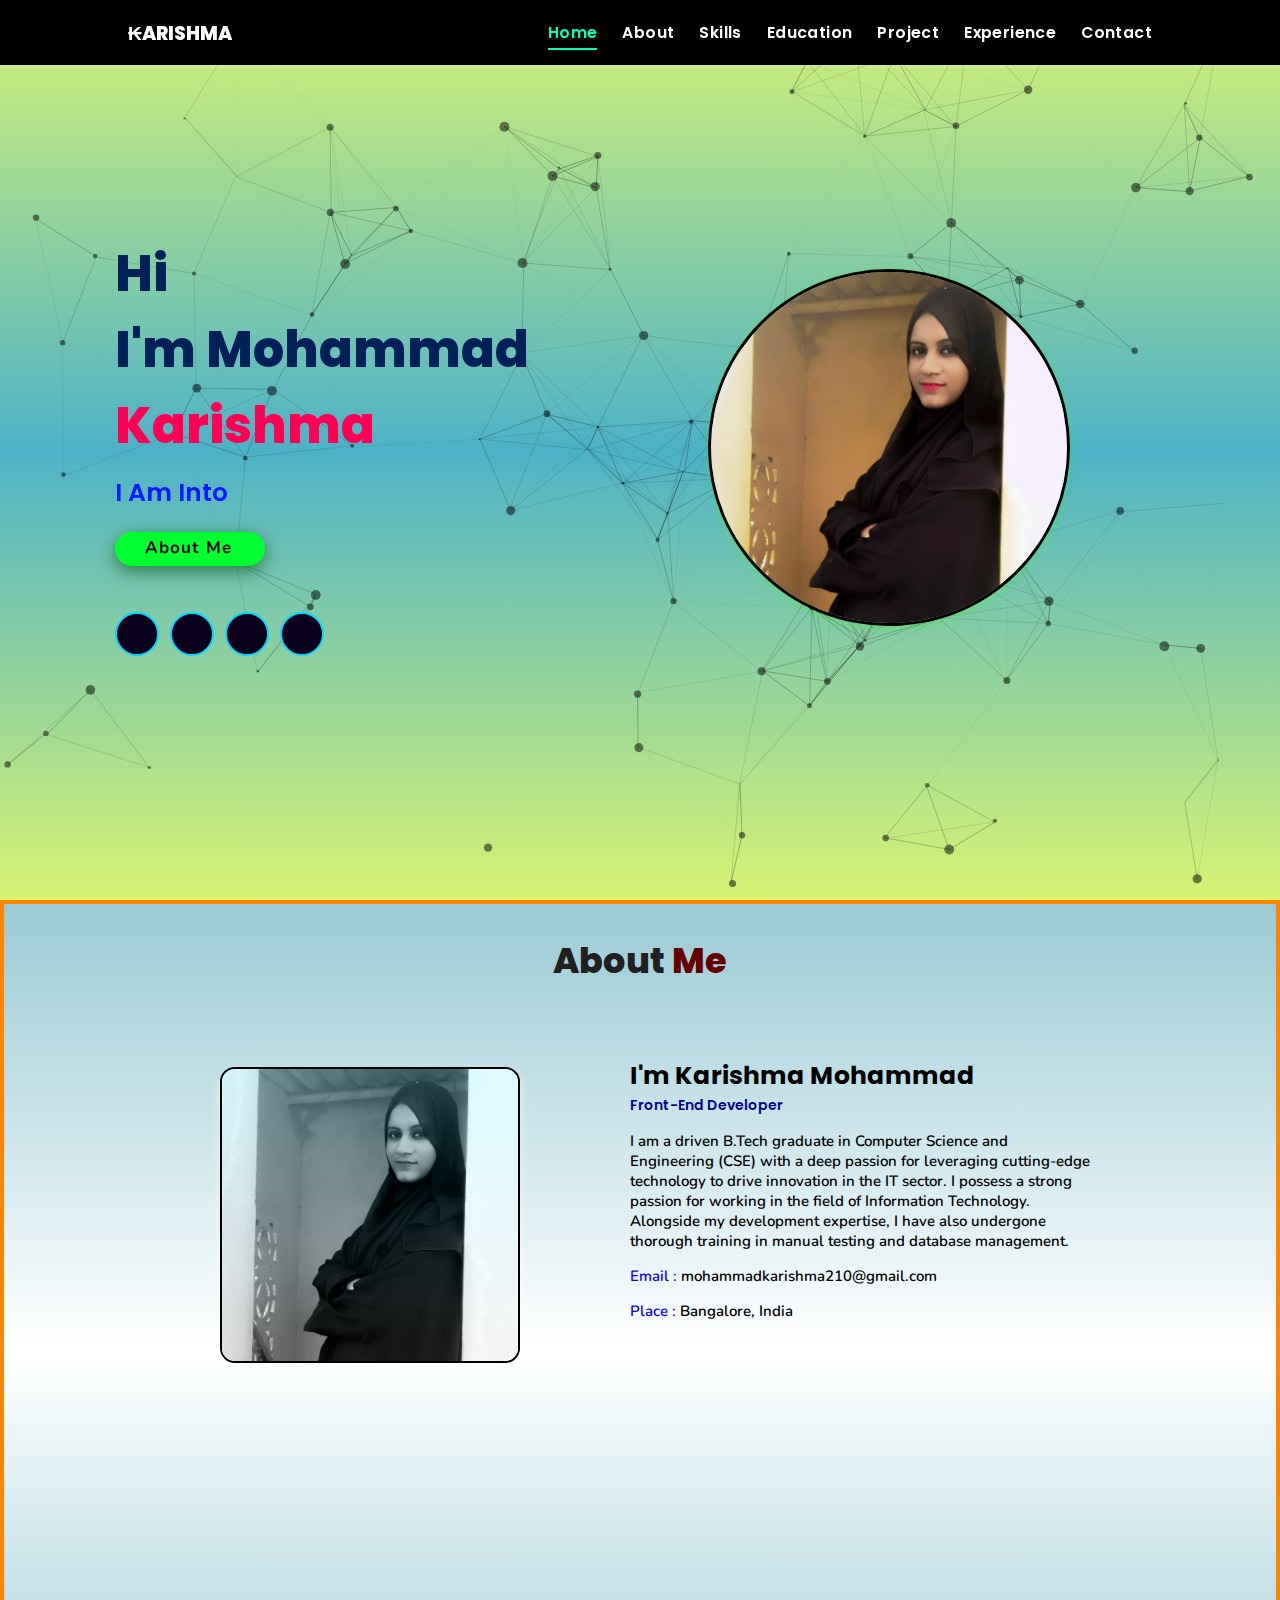
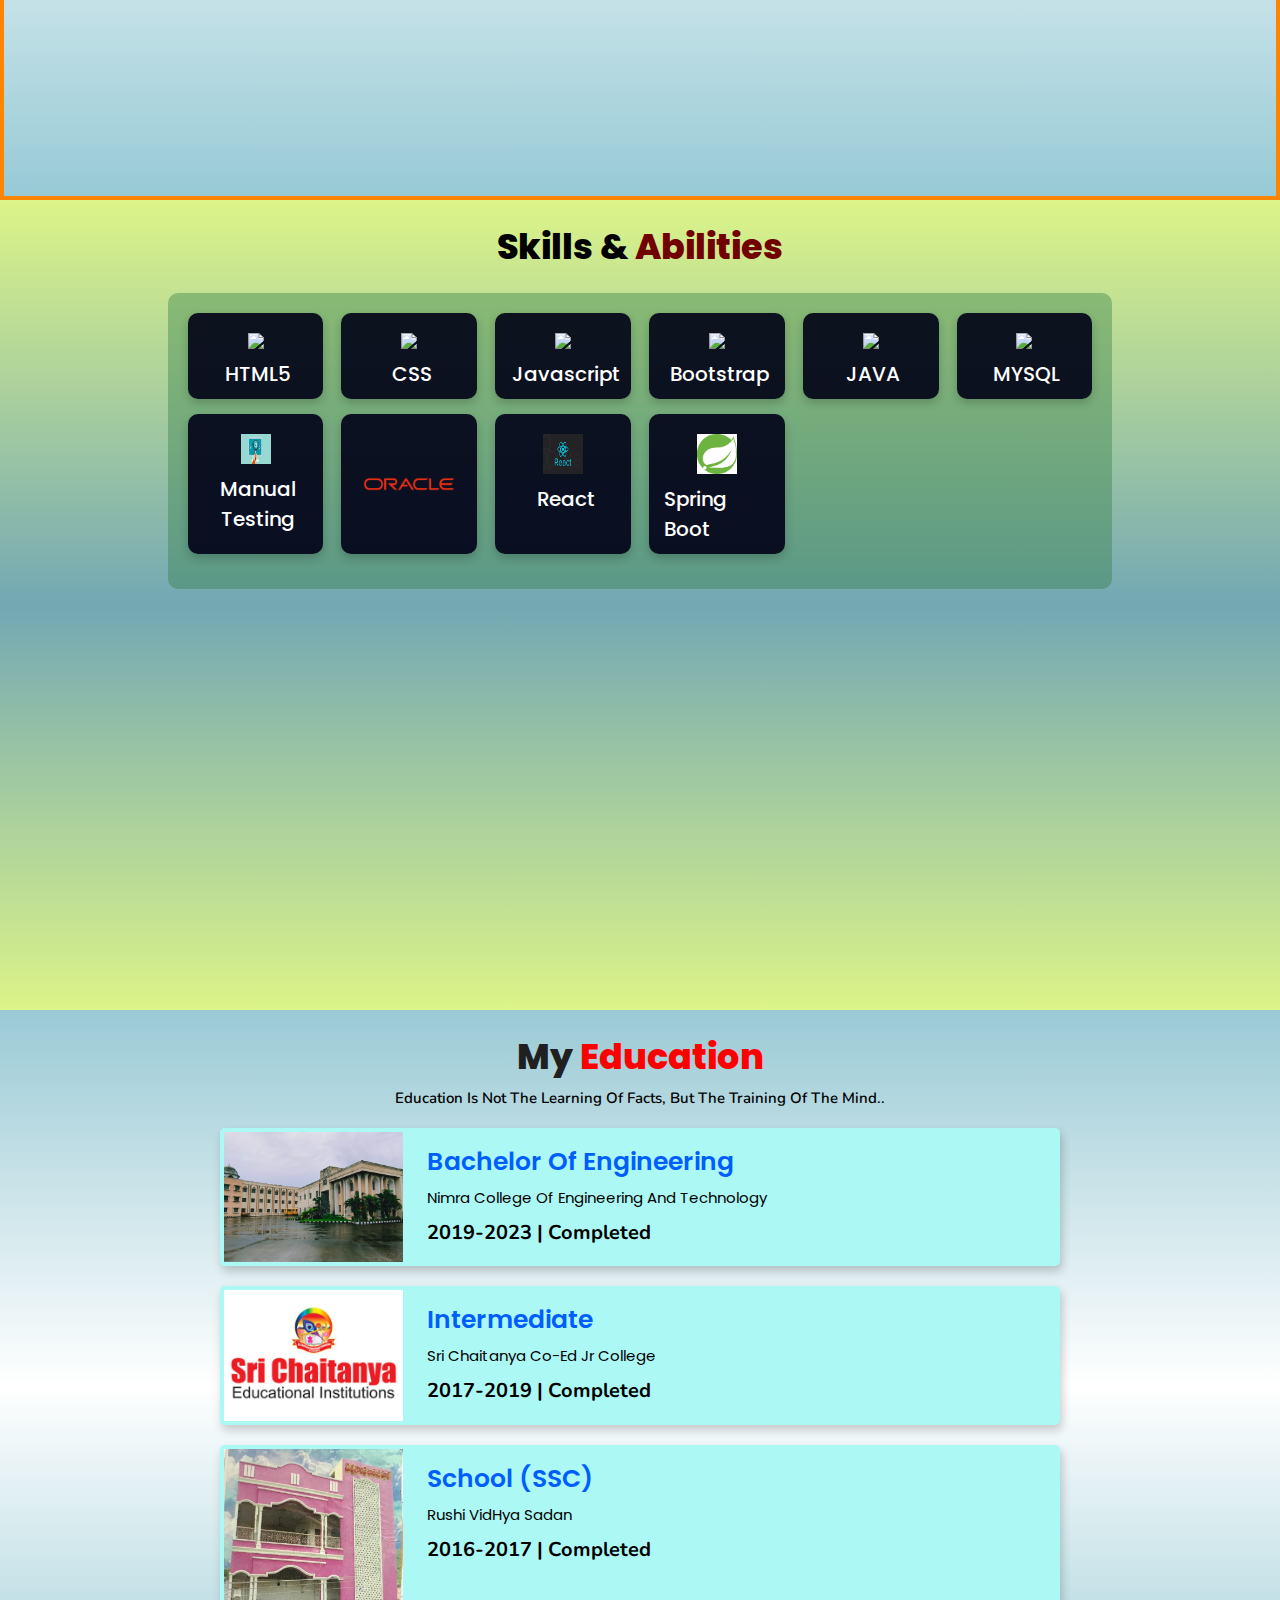
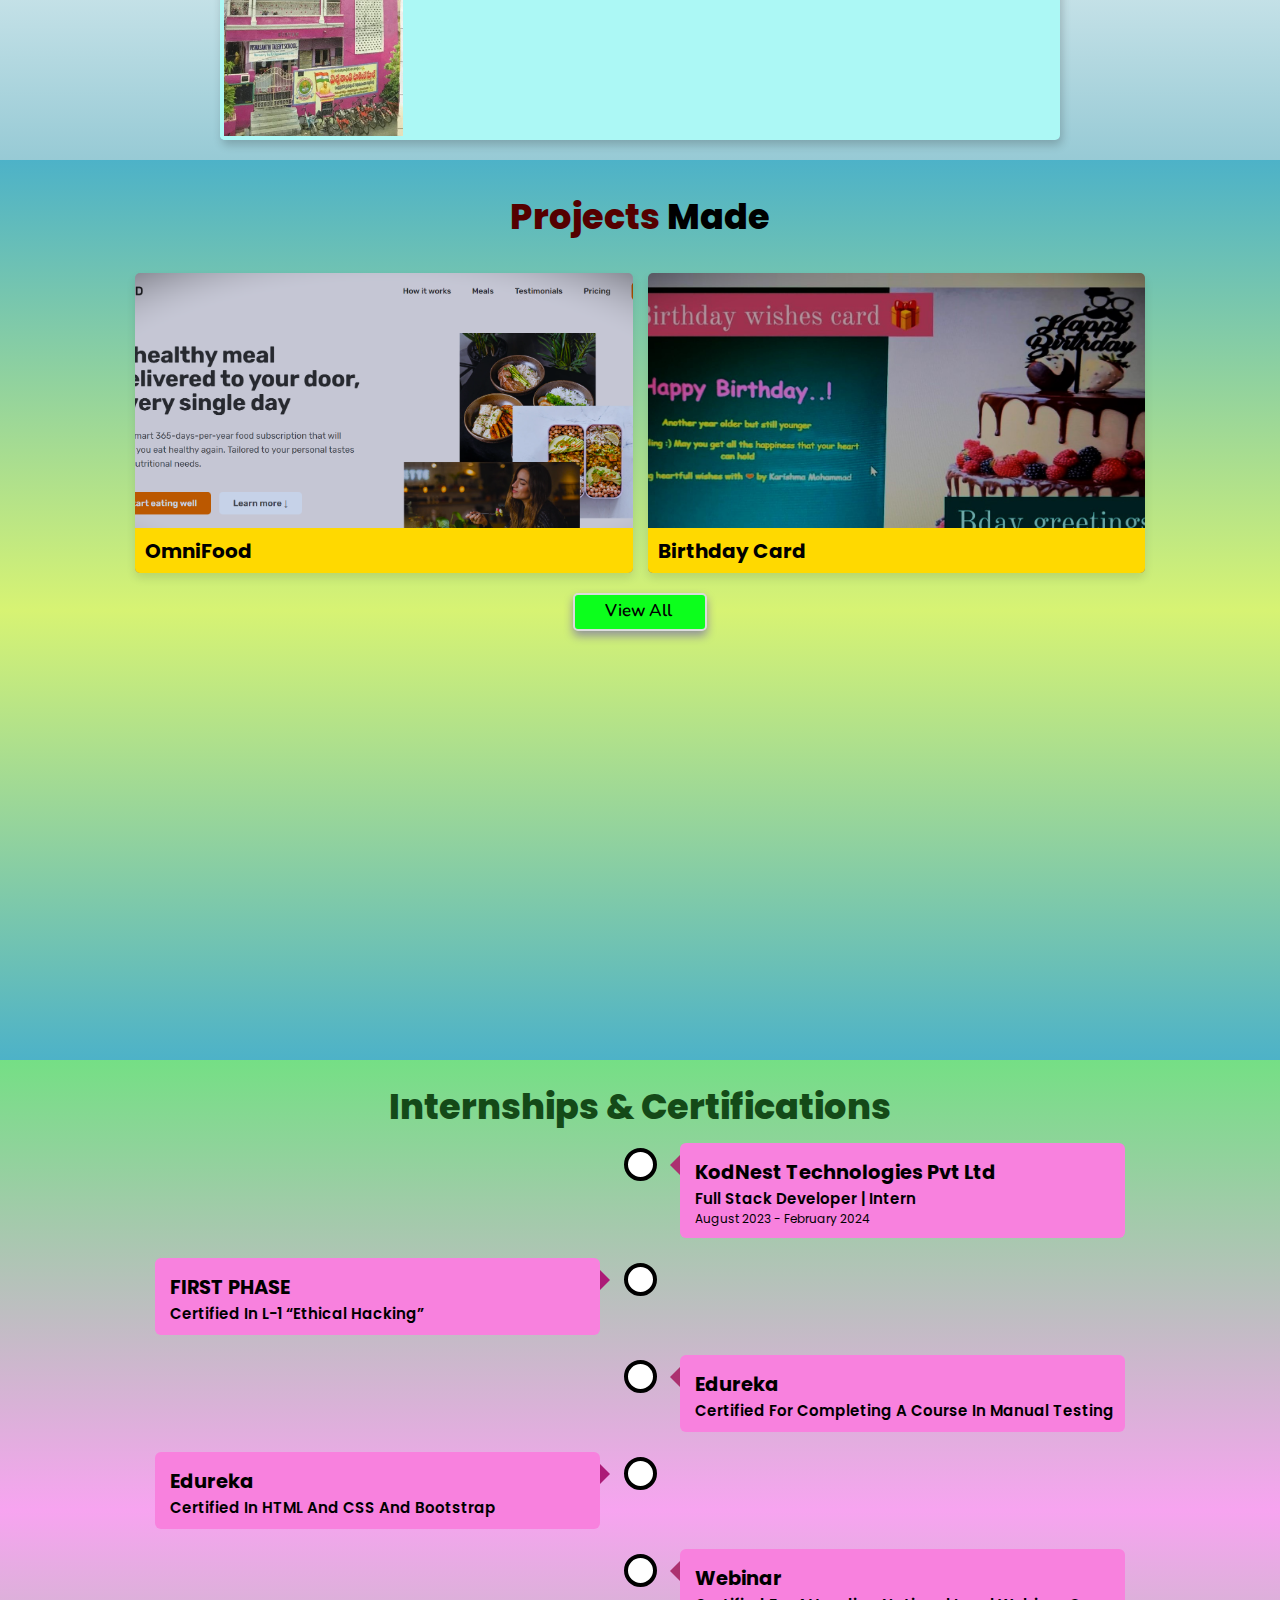
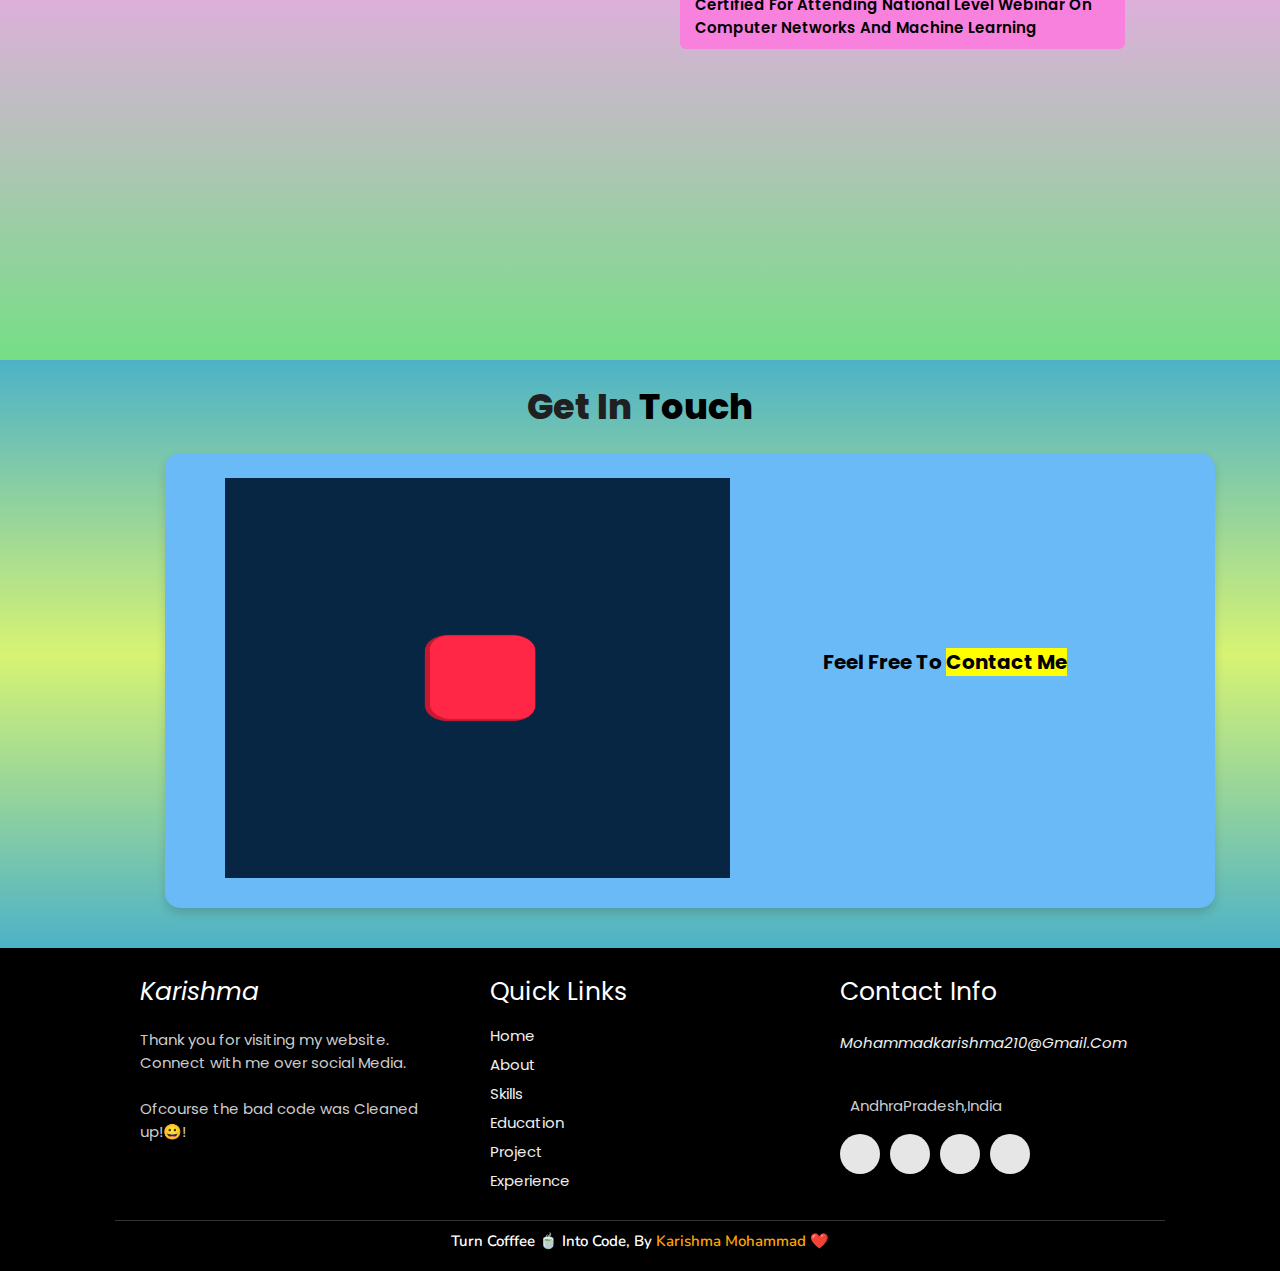
==== commit e368b529: "Update index.html" ====
--- a/index.html
+++ b/index.html
@@ -4,8 +4,8 @@
     <meta charset="UTF-8">
     <meta http-equiv="X-UA-Compatible" content="IE=edge">
     <meta name="viewport" content="width=device-width, initial-scale=1.0">
-    <meta name="keywords" content="Reshma portfolio, full stack developer, personal portfolio" />
-    <meta name="description" content="Welcome to Reshma's Portfolio. Full-Stack Web Developer" />
+    <meta name="keywords" content="Karishma portfolio, Front-end developer, personal portfolio" />
+    <meta name="description" content="Welcome to Karishma's Portfolio. Front-end & Web Developer" />
     <!-- Custom CSS -->
     <link rel="stylesheet" href="style.css">
     <!-- Font Awesome -->
@@ -437,4 +437,4 @@
 <script src="script.js"></script>
 
 </body>
-</html>+</html>
